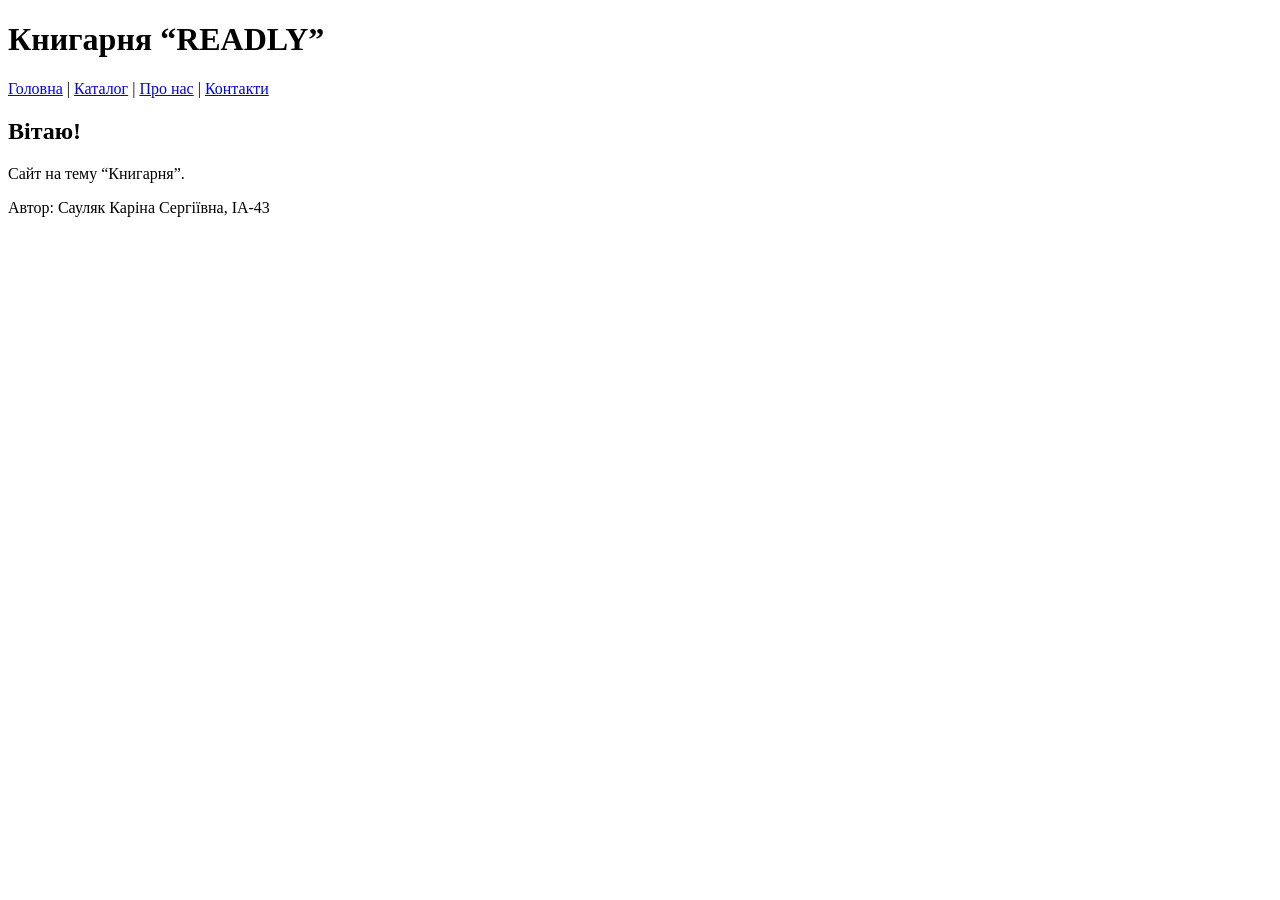
==== index.html @ 525c0a50 "Initial commit: Bookstore site" ====
<!DOCTYPE html>
<html lang="uk">
<head>
  <meta charset="UTF-8">
  <meta name="viewport" content="width=device-width, initial-scale=1.0">
  <meta name="author" content="Сауляк Каріна Сергіївна, ІА-43">
  <title>Книгарня — Головна</title>
</head>
<body>
  <header>
    <h1>Книгарня “READLY”</h1>
    <nav>
      <a href="index.html">Головна</a> |
      <a href="catalog.html">Каталог</a> |
      <a href="about.html">Про нас</a> |
      <a href="contacts.html">Контакти</a>
    </nav>
  </header>

  <main>
    <h2>Вітаю!</h2>
    <p>Сайт на тему “Книгарня”.</p>
  </main>

  <footer>
    <p>Автор: Сауляк Каріна Сергіївна, ІА-43</p>
  </footer>
</body>
</html>
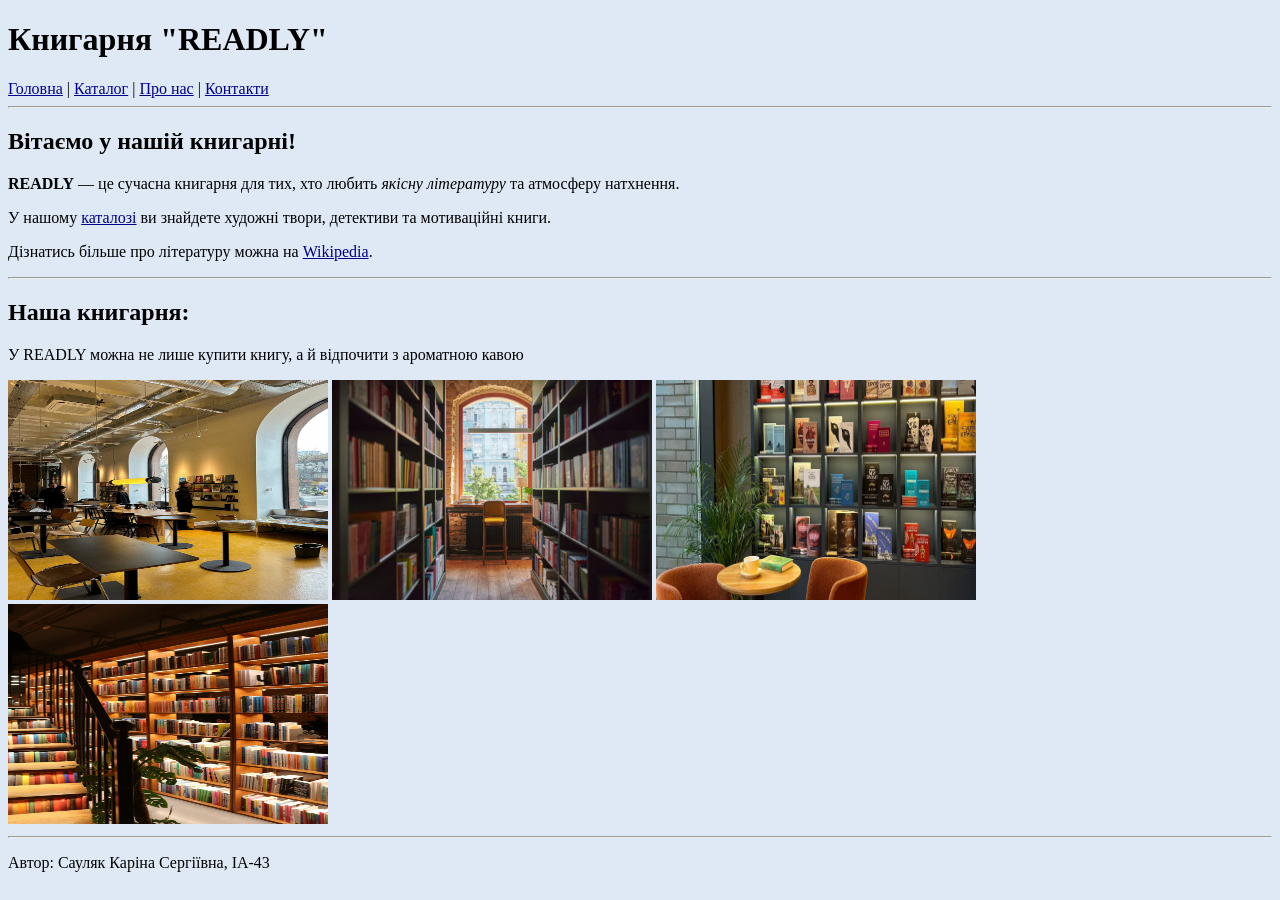
==== commit 153f9923: "Replace project" ====
--- a/index.html
+++ b/index.html
@@ -2,13 +2,15 @@
 <html lang="uk">
 <head>
   <meta charset="UTF-8">
-  <meta name="viewport" content="width=device-width, initial-scale=1.0">
   <meta name="author" content="Сауляк Каріна Сергіївна, ІА-43">
-  <title>Книгарня — Головна</title>
+  <title>Книгарня – Головна</title>
 </head>
-<body>
+
+<body style="background-color:#dfe9f5;" link="darkblue" vlink="purple" alink="red">
+
   <header>
-    <h1>Книгарня “READLY”</h1>
+    <h1>Книгарня "READLY"</h1>
+
     <nav>
       <a href="index.html">Головна</a> |
       <a href="catalog.html">Каталог</a> |
@@ -17,13 +19,33 @@
     </nav>
   </header>
 
-  <main>
-    <h2>Вітаю!</h2>
-    <p>Сайт на тему “Книгарня”.</p>
-  </main>
+  <hr>
+
+  <h2 id="start">Вітаємо у нашій книгарні!</h2>
+
+  <p><strong>READLY</strong> — це сучасна книгарня для тих, хто любить <em>якісну літературу</em> та атмосферу натхнення.</p>
+
+  <p>У нашому <a href="catalog.html#detective">каталозі</a> ви знайдете художні твори, детективи та мотиваційні книги.</p>
+
+  <p>
+    Дізнатись більше про літературу можна на
+    <a href="https://uk.wikipedia.org/wiki/Література" target="_blank" rel="noopener">Wikipedia</a>.
+  </p>
+
+  <hr>
+
+  <h2>Наша книгарня:</h2>
+  <p>У READLY можна не лише купити книгу, а й відпочити з ароматною кавою</p>
+
+  <img src="img/shop1.jpg" alt="Кав’ярня READLY 1" width="320" height="220">
+  <img src="img/shop2.jpeg" alt="Кав’ярня READLY 2" width="320" height="220">
+  <img src="img/bg.jpg" alt="Кав’ярня READLY 3" width="320" height="220">
+  <img src="img/shop3.jpg" alt="Кав’ярня READLY" width="320" height="220">
 
   <footer>
+    <hr>
     <p>Автор: Сауляк Каріна Сергіївна, ІА-43</p>
   </footer>
+
 </body>
-</html>
+</html>
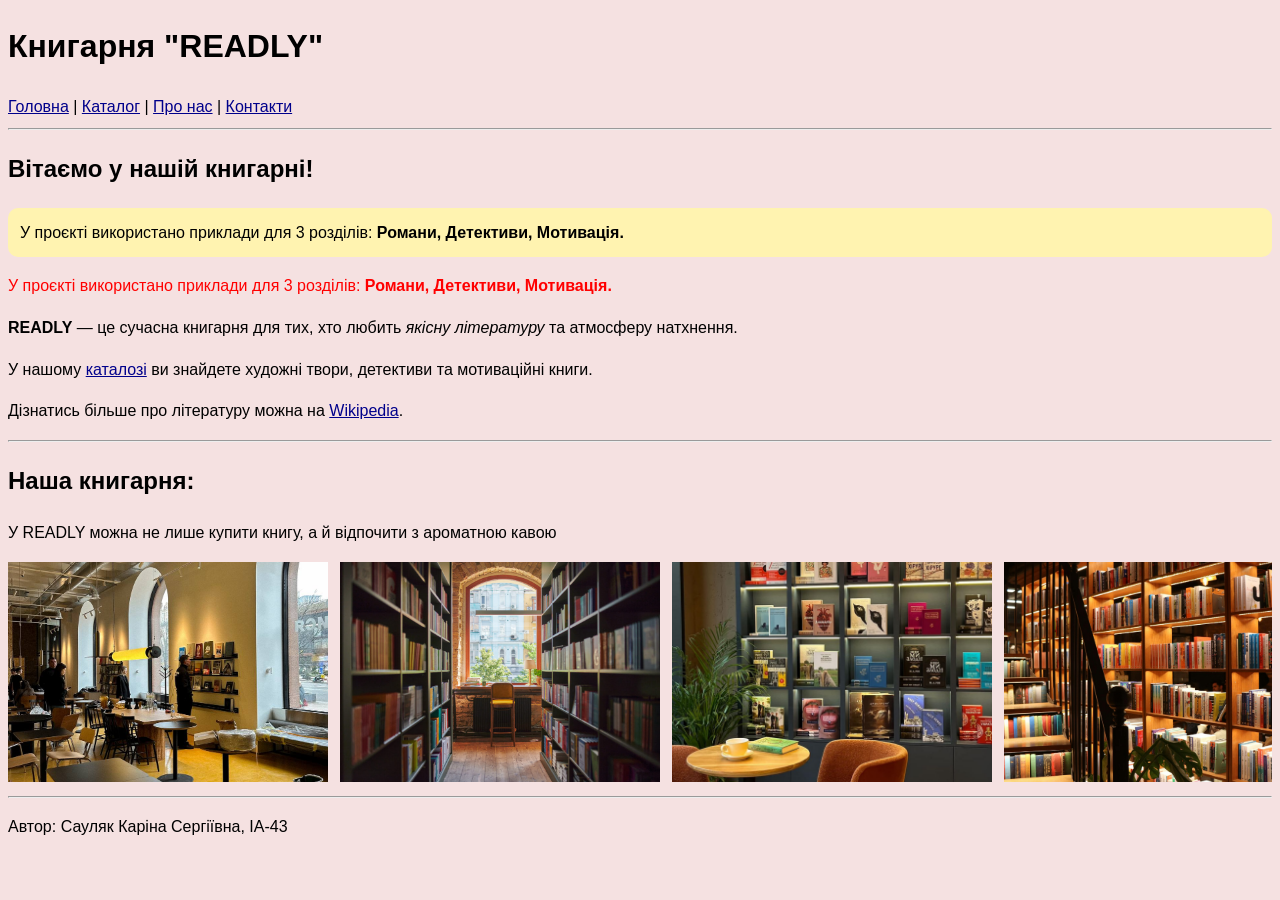
==== commit 24136b12: "lab3: сode change" ====
--- a/index.html
+++ b/index.html
@@ -4,9 +4,11 @@
   <meta charset="UTF-8">
   <meta name="author" content="Сауляк Каріна Сергіївна, ІА-43">
   <title>Книгарня – Головна</title>
+
+  <link rel="stylesheet" href="styles.css">
 </head>
 
-<body style="background-color:#dfe9f5;" link="darkblue" vlink="purple" alink="red">
+<body class="page-index">
 
   <header>
     <h1>Книгарня "READLY"</h1>
@@ -23,6 +25,16 @@
 
   <h2 id="start">Вітаємо у нашій книгарні!</h2>
 
+  <!-- ЖОВТИЙ блок (внутрішній стиль) -->
+  <p style="background:#fff3b0; padding:12px; border-radius:10px;">
+    У проєкті використано приклади для 3 розділів: <strong>Романи, Детективи, Мотивація.</strong>
+  </p>
+
+  <!-- ЧЕРВОНИЙ рядок (!important через CSS) -->
+  <p class="importantText">
+    У проєкті використано приклади для 3 розділів: <strong>Романи, Детективи, Мотивація.</strong>
+  </p>
+
   <p><strong>READLY</strong> — це сучасна книгарня для тих, хто любить <em>якісну літературу</em> та атмосферу натхнення.</p>
 
   <p>У нашому <a href="catalog.html#detective">каталозі</a> ви знайдете художні твори, детективи та мотиваційні книги.</p>
@@ -37,10 +49,12 @@
   <h2>Наша книгарня:</h2>
   <p>У READLY можна не лише купити книгу, а й відпочити з ароматною кавою</p>
 
+ <div class="photosRow">
   <img src="img/shop1.jpg" alt="Кав’ярня READLY 1" width="320" height="220">
   <img src="img/shop2.jpeg" alt="Кав’ярня READLY 2" width="320" height="220">
   <img src="img/bg.jpg" alt="Кав’ярня READLY 3" width="320" height="220">
   <img src="img/shop3.jpg" alt="Кав’ярня READLY" width="320" height="220">
+</div>
 
   <footer>
     <hr>
--- a/styles.css
+++ b/styles.css
@@ -0,0 +1,63 @@
+/* ===== БАЗА (однаковий стиль на всіх сторінках) ===== */
+body{
+  font-family: Arial, sans-serif;
+  line-height: 1.6;
+  background-color:#f5e1e1; /* один фон на всіх сторінках */
+}
+
+/* Кольори посилань як було через link/vlink/alink */
+a:link{ color: darkblue; }
+a:visited{ color: purple; }
+a:active{ color: red; }
+
+/* ===== ВИМОГА: !important (червоний рядок) ===== */
+.importantText{
+  color: red !important;
+}
+
+/* ===== INDEX: 4 фото в один рядок ===== */
+.photosRow{
+  display:flex;
+  flex-wrap:nowrap;       /* НЕ переносити вниз */
+  gap:12px;
+  overflow-x:auto;        /* якщо екран вузький — з’явиться горизонтальний скрол */
+  padding-bottom:6px;
+}
+
+.photosRow img{
+  flex:0 0 auto;
+  width:320px;
+  height:220px;
+  object-fit:cover;
+  display:block;
+}
+
+/* ===== ТАБЛИЦІ ===== */
+/* About */
+.table-about{
+  width: 100%;
+  background: white;
+  border: 1px solid #000;
+  border-collapse: separate;
+  border-spacing: 5px;
+}
+.table-about th, .table-about td{
+  padding: 10px;
+}
+
+/* Contacts */
+.table-contacts{
+  width: 100%;
+  background: white;
+  border: 1px solid #000;
+  border-collapse: separate;
+  border-spacing: 8px;
+}
+.table-contacts th, .table-contacts td{
+  padding: 12px;
+}
+
+/* ===== СПИСОК ВИЗНАЧЕНЬ ===== */
+dl{ margin: 12px 0; }
+dt{ font-weight: 700; margin-top: 8px; }
+dd{ margin-left: 18px; }
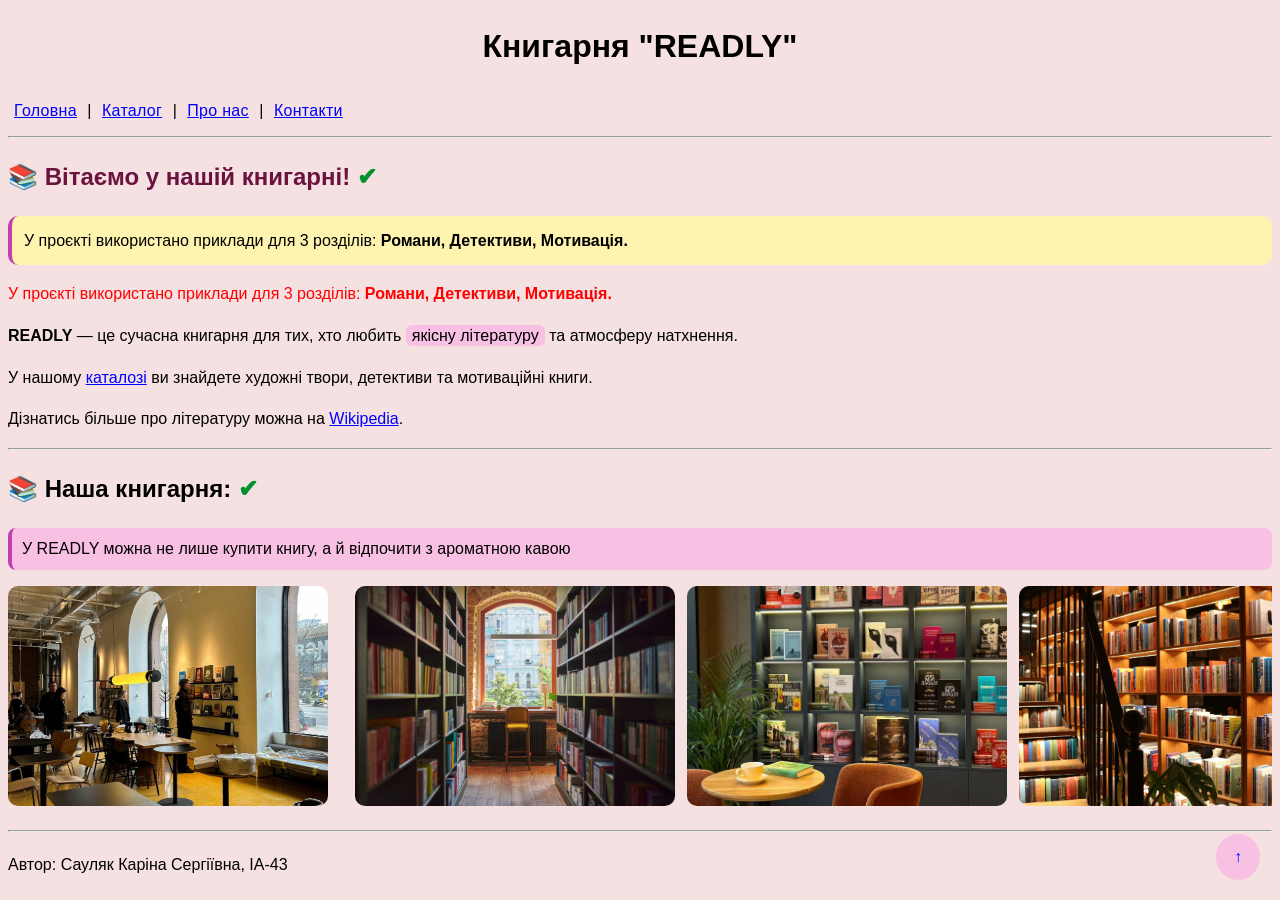
==== commit 50d640e7: "lab5: сode change" ====
--- a/index.html
+++ b/index.html
@@ -1,11 +1,19 @@
 <!DOCTYPE html>
 <html lang="uk">
+
 <head>
   <meta charset="UTF-8">
   <meta name="author" content="Сауляк Каріна Сергіївна, ІА-43">
   <title>Книгарня – Головна</title>
 
   <link rel="stylesheet" href="styles.css">
+
+  <style>
+    h1 {
+      text-align: center;
+    }
+  </style>
+
 </head>
 
 <body class="page-index">
@@ -35,9 +43,12 @@
     У проєкті використано приклади для 3 розділів: <strong>Романи, Детективи, Мотивація.</strong>
   </p>
 
-  <p><strong>READLY</strong> — це сучасна книгарня для тих, хто любить <em>якісну літературу</em> та атмосферу натхнення.</p>
+  <p><strong>READLY</strong> — це сучасна книгарня для тих, хто любить
+    <span class="highlight">якісну літературу</span> та атмосферу натхнення.
+  </p>
 
-  <p>У нашому <a href="catalog.html#detective">каталозі</a> ви знайдете художні твори, детективи та мотиваційні книги.</p>
+  <p>У нашому <a href="catalog.html#detective">каталозі</a> ви знайдете художні твори, детективи та мотиваційні книги.
+  </p>
 
   <p>
     Дізнатись більше про літературу можна на
@@ -50,7 +61,7 @@
   <p>У READLY можна не лише купити книгу, а й відпочити з ароматною кавою</p>
 
  <div class="photosRow">
-  <img src="img/shop1.jpg" alt="Кав’ярня READLY 1" width="320" height="220">
+  <img src="img/shop1.jpg" class="floatImg" alt="Кав’ярня READLY 1" width="320" height="220">
   <img src="img/shop2.jpeg" alt="Кав’ярня READLY 2" width="320" height="220">
   <img src="img/bg.jpg" alt="Кав’ярня READLY 3" width="320" height="220">
   <img src="img/shop3.jpg" alt="Кав’ярня READLY" width="320" height="220">
@@ -61,5 +72,7 @@
     <p>Автор: Сауляк Каріна Сергіївна, ІА-43</p>
   </footer>
 
+<a href="#start" class="toTop">↑</a>
 </body>
+
 </html>
--- a/styles.css
+++ b/styles.css
@@ -1,26 +1,37 @@
-/* ===== БАЗА (однаковий стиль на всіх сторінках) ===== */
+/* ===== СЕЛЕКТОР ТЕГА ===== */
 body{
   font-family: Arial, sans-serif;
   line-height: 1.6;
-  background-color:#f5e1e1; /* один фон на всіх сторінках */
+  background-color:#f5e1e1; 
 }
 
-/* Кольори посилань як було через link/vlink/alink */
 a:link{ color: darkblue; }
 a:visited{ color: purple; }
 a:active{ color: red; }
 
-/* ===== ВИМОГА: !important (червоний рядок) ===== */
+/* ===== СЕЛЕКТОРИ ІДЕНТИФІКАТОРА (ID) ===== */
+#start{
+  color:#6b123f;
+}
+
+#books{
+  text-transform: uppercase;
+}
+
+#detective{
+  text-decoration: underline;
+}
+
+/* ===== !important ===== */
 .importantText{
   color: red !important;
 }
 
-/* ===== INDEX: 4 фото в один рядок ===== */
 .photosRow{
   display:flex;
-  flex-wrap:nowrap;       /* НЕ переносити вниз */
+  flex-wrap:nowrap;       
   gap:12px;
-  overflow-x:auto;        /* якщо екран вузький — з’явиться горизонтальний скрол */
+  overflow-x:auto;       
   padding-bottom:6px;
 }
 
@@ -41,6 +52,7 @@
   border-collapse: separate;
   border-spacing: 5px;
 }
+
 .table-about th, .table-about td{
   padding: 10px;
 }
@@ -53,11 +65,115 @@
   border-collapse: separate;
   border-spacing: 8px;
 }
+
 .table-contacts th, .table-contacts td{
   padding: 12px;
 }
 
-/* ===== СПИСОК ВИЗНАЧЕНЬ ===== */
 dl{ margin: 12px 0; }
 dt{ font-weight: 700; margin-top: 8px; }
-dd{ margin-left: 18px; }+dd{ margin-left: 18px; }
+
+
+
+/* ===== КОНТЕКСТНІ, ДОЧІРНІ ТА СУСІДНІ СЕЛЕКТОРИ ===== */
+
+nav a {
+  letter-spacing: 0.3px;
+}
+
+footer p {
+  margin-top: 8px;
+  margin-bottom: 8px;
+}
+
+footer > p {
+  margin-top: 20px;
+  margin-bottom: 20px;
+}
+
+
+nav > a {
+  display: inline-block;
+  padding: 4px 6px;
+  border-radius: 6px;
+}
+
+.photosRow > img {
+  border-radius: 10px;
+}
+
+h2 + p {
+  background: #f8c0e3;
+  padding: 8px 10px;
+  border-left: 4px solid #c040b1;
+  border-radius: 8px;
+}
+
+h2 + table {
+  box-shadow: 0 2px 8px rgba(0, 0, 0, 0.06);
+}
+
+.table-about img {
+  transition: transform 0.2s ease;
+}
+
+.table-about img:hover {
+  transform: scale(1.03);
+}
+
+dl > dt {
+  color: #c040b1;
+}
+
+.highlight{
+  background:#f8c0e3;
+  padding:2px 6px;
+  border-radius:6px;
+}
+
+.toTop{
+  position: fixed;
+  bottom: 20px;
+  right: 20px;
+  background: #f8c0e3;
+  color: white;
+  padding: 10px 18px;
+  border-radius: 50%;
+  text-decoration: none;
+  font-weight: bold;
+}
+
+.floatImg{
+  float: left;
+  margin: 0 15px 10px 0;
+}
+
+a:hover{
+  text-decoration: underline;
+}
+
+p:first-child{
+  color:#6b1212;
+}
+
+h2::before{
+  content: "📚 ";
+}
+
+h2::after{
+  content: " ✔";
+  color: rgb(0, 146, 46);
+}
+
+a:link {
+  color: blue;
+}
+
+a:visited {
+  color: purple;
+}
+
+a:active {
+  color: red;
+}
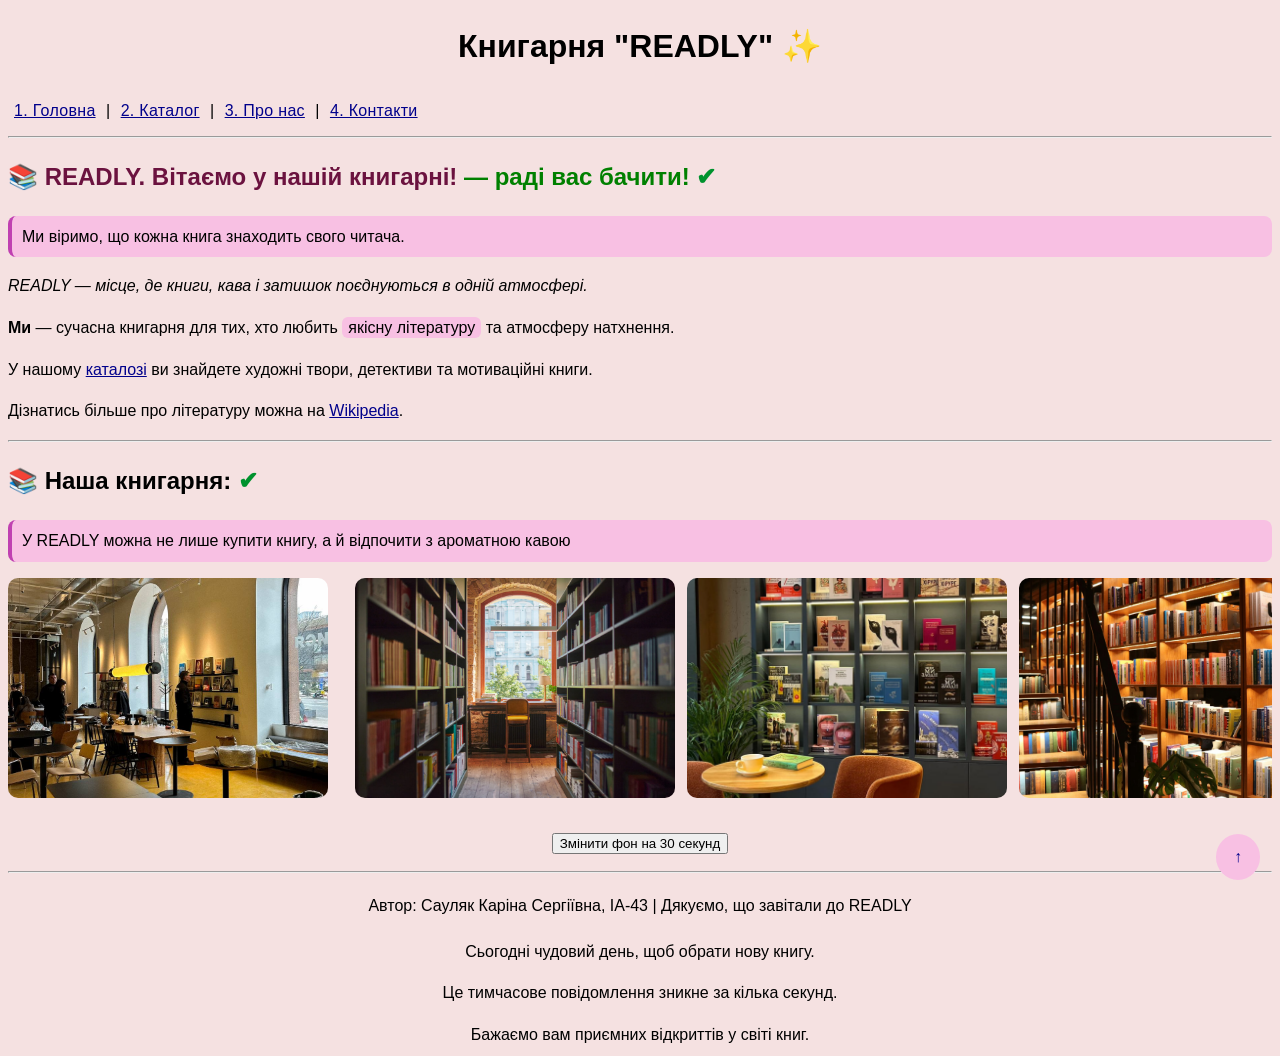
==== commit e24a74ae: "lab6: сode change" ====
--- a/index.html
+++ b/index.html
@@ -32,23 +32,15 @@
   <hr>
 
   <h2 id="start">Вітаємо у нашій книгарні!</h2>
+  <script>
+  document.write('<p><em>READLY — місце, де книги, кава і затишок поєднуються в одній атмосфері.</em></p>');
+  </script>
 
-  <!-- ЖОВТИЙ блок (внутрішній стиль) -->
-  <p style="background:#fff3b0; padding:12px; border-radius:10px;">
-    У проєкті використано приклади для 3 розділів: <strong>Романи, Детективи, Мотивація.</strong>
+  <p><strong>Ми</strong> — сучасна книгарня для тих, хто любить
+  <span class="highlight">якісну літературу</span> та атмосферу натхнення.
   </p>
 
-  <!-- ЧЕРВОНИЙ рядок (!important через CSS) -->
-  <p class="importantText">
-    У проєкті використано приклади для 3 розділів: <strong>Романи, Детективи, Мотивація.</strong>
-  </p>
-
-  <p><strong>READLY</strong> — це сучасна книгарня для тих, хто любить
-    <span class="highlight">якісну літературу</span> та атмосферу натхнення.
-  </p>
-
-  <p>У нашому <a href="catalog.html#detective">каталозі</a> ви знайдете художні твори, детективи та мотиваційні книги.
-  </p>
+  <p>У нашому <a href="catalog.html">каталозі</a> ви знайдете художні твори, детективи та мотиваційні книги.</p>
 
   <p>
     Дізнатись більше про літературу можна на
@@ -67,12 +59,44 @@
   <img src="img/shop3.jpg" alt="Кав’ярня READLY" width="320" height="220">
 </div>
 
+<p style="text-align:center;">
+  <button onclick="changeBackgroundFor30Seconds()">Змінити фон на 30 секунд</button>
+</p>
+
   <footer>
     <hr>
     <p>Автор: Сауляк Каріна Сергіївна, ІА-43</p>
   </footer>
 
 <a href="#start" class="toTop">↑</a>
+
+
+<script src="script.js"></script>
+
+<script>
+  window.onload = function () {
+    domOperations();
+
+    setTimeout(function () {
+      alert("Ласкаво просимо до книгарні READLY!");
+
+      if (confirm("Хочете пройти короткий книжковий діалог і отримати невелику рекомендацію?")) {
+        dialogWithUser();
+      } else {
+        alert("Бажаємо вам приємного перегляду сторінки.");
+      }
+
+      showDeveloperInfo("Сауляк", "Каріна");
+      compareStrings("Романи", "Детективи");
+
+      if (confirm("Перейти до каталогу книг?")) {
+        redirectToAnotherPage();
+      }
+    }, 300);
+  };
+</script>
+
+
 </body>
 
 </html>
--- a/styles.css
+++ b/styles.css
@@ -1,179 +1,177 @@
-/* ===== СЕЛЕКТОР ТЕГА ===== */
-body{
-  font-family: Arial, sans-serif;
-  line-height: 1.6;
-  background-color:#f5e1e1; 
+body {
+    font-family: Arial, sans-serif;
+    line-height: 1.6;
+    background-color: #f5e1e1;
 }
 
-a:link{ color: darkblue; }
-a:visited{ color: purple; }
-a:active{ color: red; }
-
-/* ===== СЕЛЕКТОРИ ІДЕНТИФІКАТОРА (ID) ===== */
-#start{
-  color:#6b123f;
+a:link {
+    color: darkblue;
 }
 
-#books{
-  text-transform: uppercase;
+a:visited {
+    color: purple;
 }
 
-#detective{
-  text-decoration: underline;
+a:hover {
+    text-decoration: underline;
 }
 
-/* ===== !important ===== */
-.importantText{
-  color: red !important;
+a:active {
+    color: red;
 }
 
-.photosRow{
-  display:flex;
-  flex-wrap:nowrap;       
-  gap:12px;
-  overflow-x:auto;       
-  padding-bottom:6px;
+#start {
+    color: #6b123f;
 }
 
-.photosRow img{
-  flex:0 0 auto;
-  width:320px;
-  height:220px;
-  object-fit:cover;
-  display:block;
+#books {
+    text-transform: uppercase;
 }
 
-/* ===== ТАБЛИЦІ ===== */
-/* About */
-.table-about{
-  width: 100%;
-  background: white;
-  border: 1px solid #000;
-  border-collapse: separate;
-  border-spacing: 5px;
+#detective {
+    text-decoration: underline;
 }
 
-.table-about th, .table-about td{
-  padding: 10px;
+.importantText {
+    color: red !important;
 }
 
-/* Contacts */
-.table-contacts{
-  width: 100%;
-  background: white;
-  border: 1px solid #000;
-  border-collapse: separate;
-  border-spacing: 8px;
+.photosRow {
+    display: flex;
+    flex-wrap: nowrap;
+    gap: 12px;
+    overflow-x: auto;
+    padding-bottom: 6px;
 }
 
-.table-contacts th, .table-contacts td{
-  padding: 12px;
+.photosRow img {
+    flex: 0 0 auto;
+    width: 320px;
+    height: 220px;
+    object-fit: cover;
+    display: block;
 }
 
-dl{ margin: 12px 0; }
-dt{ font-weight: 700; margin-top: 8px; }
-dd{ margin-left: 18px; }
+.table-about {
+    width: 100%;
+    background: white;
+    border: 1px solid #000;
+    border-collapse: separate;
+    border-spacing: 5px;
+}
+
+.table-about th,
+.table-about td {
+    padding: 10px;
+}
+
+.table-contacts {
+    width: 100%;
+    background: white;
+    border: 1px solid #000;
+    border-collapse: separate;
+    border-spacing: 8px;
+}
+
+.table-contacts th,
+.table-contacts td {
+    padding: 12px;
+}
+
+dl {
+    margin: 12px 0;
+}
+
+dt {
+    font-weight: 700;
+    margin-top: 8px;
+}
+
+dd {
+    margin-left: 18px;
+}
 
 
-
-/* ===== КОНТЕКСТНІ, ДОЧІРНІ ТА СУСІДНІ СЕЛЕКТОРИ ===== */
-
 nav a {
-  letter-spacing: 0.3px;
+    letter-spacing: 0.3px;
 }
 
 footer p {
-  margin-top: 8px;
-  margin-bottom: 8px;
+    margin-top: 8px;
+    margin-bottom: 8px;
 }
 
-footer > p {
-  margin-top: 20px;
-  margin-bottom: 20px;
+footer>p {
+    margin-top: 20px;
+    margin-bottom: 20px;
 }
 
 
-nav > a {
-  display: inline-block;
-  padding: 4px 6px;
-  border-radius: 6px;
+nav>a {
+    display: inline-block;
+    padding: 4px 6px;
+    border-radius: 6px;
 }
 
-.photosRow > img {
-  border-radius: 10px;
+.photosRow>img {
+    border-radius: 10px;
 }
 
-h2 + p {
-  background: #f8c0e3;
-  padding: 8px 10px;
-  border-left: 4px solid #c040b1;
-  border-radius: 8px;
+h2+p {
+    background: #f8c0e3;
+    padding: 8px 10px;
+    border-left: 4px solid #c040b1;
+    border-radius: 8px;
 }
 
-h2 + table {
-  box-shadow: 0 2px 8px rgba(0, 0, 0, 0.06);
+h2+table {
+    box-shadow: 0 2px 8px rgba(0, 0, 0, 0.06);
 }
 
 .table-about img {
-  transition: transform 0.2s ease;
+    transition: transform 0.2s ease;
 }
 
 .table-about img:hover {
-  transform: scale(1.03);
+    transform: scale(1.03);
 }
 
-dl > dt {
-  color: #c040b1;
+dl>dt {
+    color: #c040b1;
 }
 
-.highlight{
-  background:#f8c0e3;
-  padding:2px 6px;
-  border-radius:6px;
+.highlight {
+    background: #f8c0e3;
+    padding: 2px 6px;
+    border-radius: 6px;
 }
 
-.toTop{
-  position: fixed;
-  bottom: 20px;
-  right: 20px;
-  background: #f8c0e3;
-  color: white;
-  padding: 10px 18px;
-  border-radius: 50%;
-  text-decoration: none;
-  font-weight: bold;
+.toTop {
+    position: fixed;
+    bottom: 20px;
+    right: 20px;
+    background: #f8c0e3;
+    color: white;
+    padding: 10px 18px;
+    border-radius: 50%;
+    text-decoration: none;
+    font-weight: bold;
 }
 
-.floatImg{
-  float: left;
-  margin: 0 15px 10px 0;
+.floatImg {
+    float: left;
+    margin: 0 15px 10px 0;
 }
 
-a:hover{
-  text-decoration: underline;
+p:first-child {
+    color: #6b1212;
 }
 
-p:first-child{
-  color:#6b1212;
+h2::before {
+    content: "📚 ";
 }
 
-h2::before{
-  content: "📚 ";
-}
-
-h2::after{
-  content: " ✔";
-  color: rgb(0, 146, 46);
-}
-
-a:link {
-  color: blue;
-}
-
-a:visited {
-  color: purple;
-}
-
-a:active {
-  color: red;
+h2::after {
+    content: " ✔";
+    color: rgb(0, 146, 46);
 }
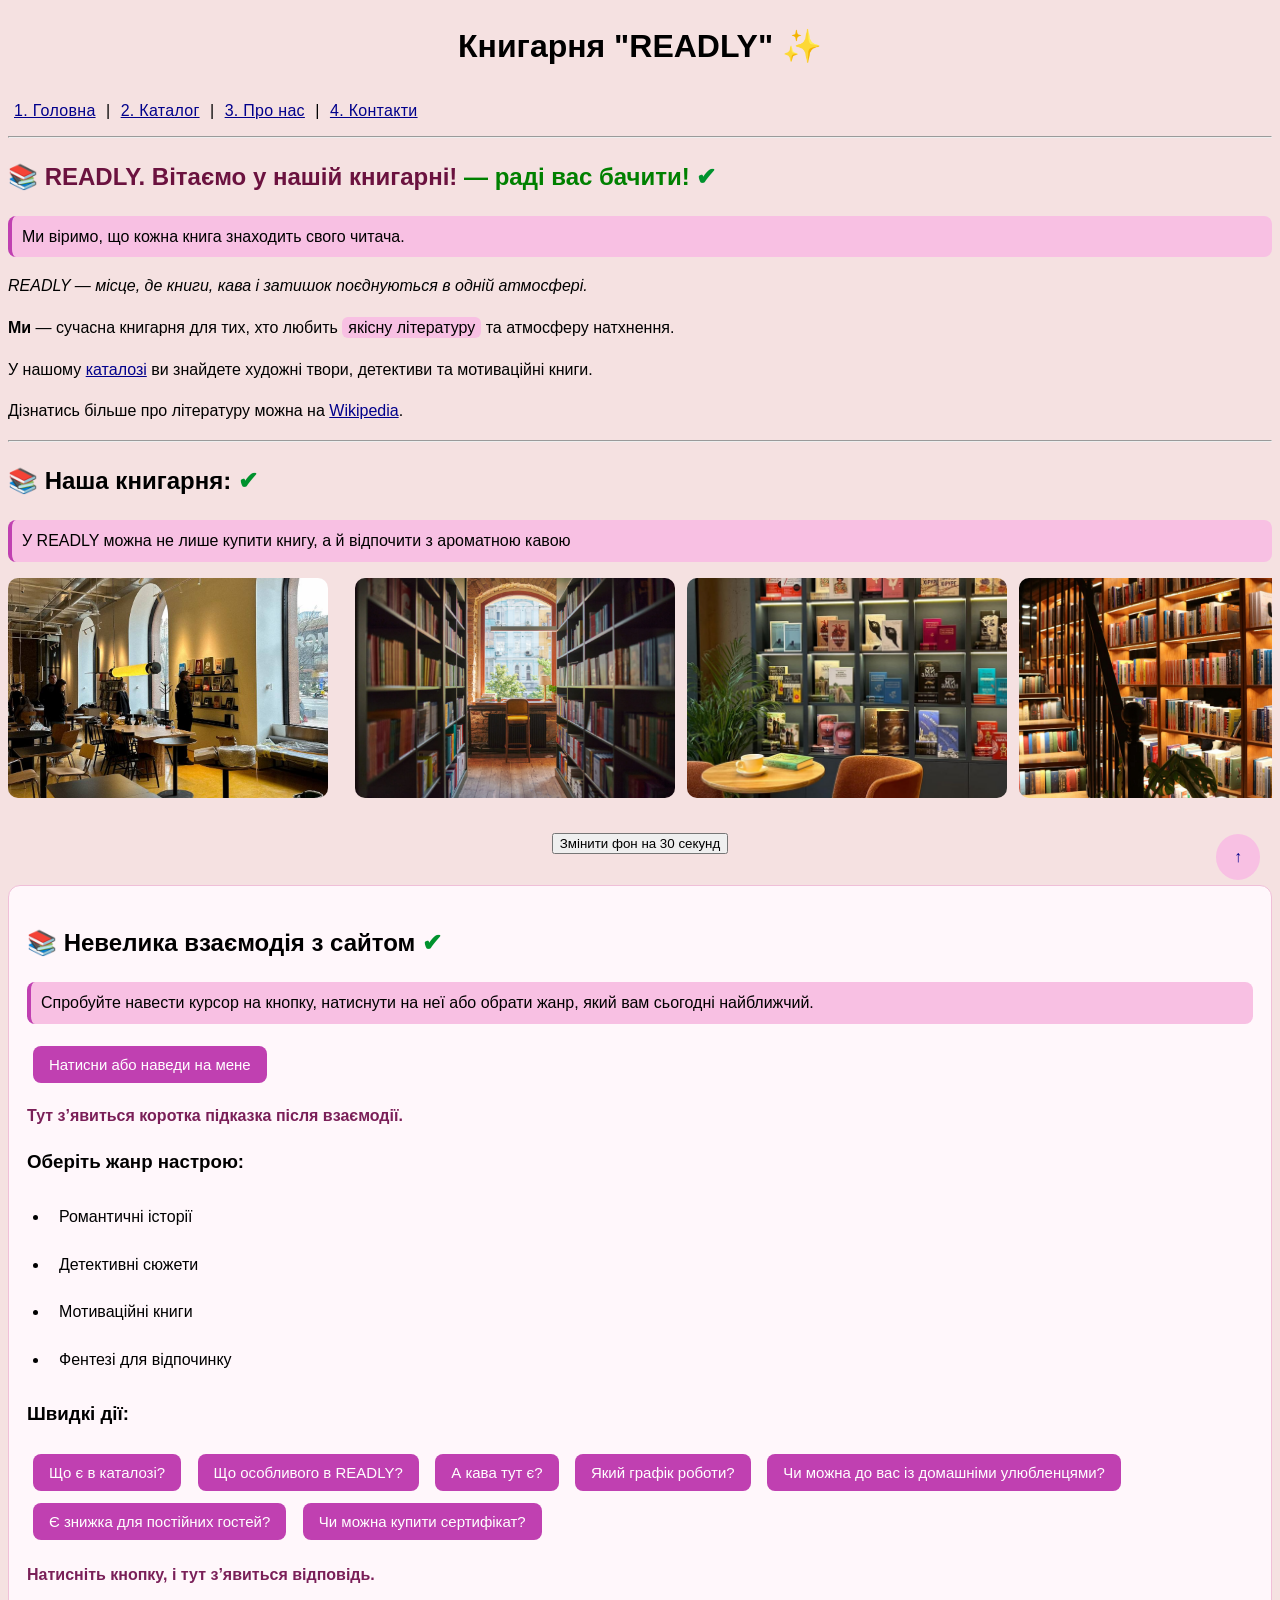
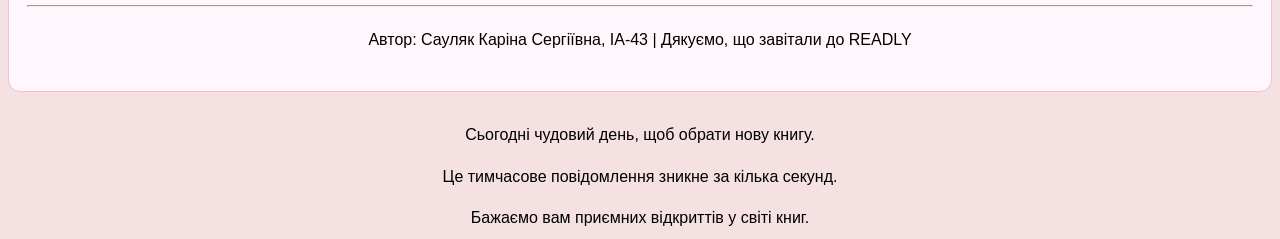
==== commit b2b458ed: "lab7: code change" ====
--- a/index.html
+++ b/index.html
@@ -30,7 +30,7 @@
   </header>
 
   <hr>
-
+ 
   <h2 id="start">Вітаємо у нашій книгарні!</h2>
   <script>
   document.write('<p><em>READLY — місце, де книги, кава і затишок поєднуються в одній атмосфері.</em></p>');
@@ -60,8 +60,39 @@
 </div>
 
 <p style="text-align:center;">
-  <button onclick="changeBackgroundFor30Seconds()">Змінити фон на 30 секунд</button>
+  <button id="bgButton" onclick="changeBackgroundFor30Seconds()">Змінити фон на 30 секунд</button>
 </p>
+
+<section class="interactiveBlock">
+  <h2>Невелика взаємодія з сайтом</h2>
+  <p class="interactiveIntro">Спробуйте навести курсор на кнопку, натиснути на неї або обрати жанр, який вам сьогодні найближчий.</p>
+
+ <div class="leftActionWrap">
+ <button id="mouseButton">Натисни або наведи на мене</button>
+</div>
+
+  <p id="mouseMessage" class="infoText">Тут з’явиться коротка підказка після взаємодії.</p>
+
+  <h3>Оберіть жанр настрою:</h3>
+  <ul id="genreList" class="genreList">
+    <li>Романтичні історії</li>
+    <li>Детективні сюжети</li>
+    <li>Мотиваційні книги</li>
+    <li>Фентезі для відпочинку</li>
+  </ul>
+
+<h3>Швидкі дії:</h3>
+<div id="actionMenu" class="actionMenu">
+  <button data-action="showCatalogMessage">Що є в каталозі?</button>
+  <button data-action="showWelcomeMessage">Що особливого в READLY?</button>
+  <button data-action="showCoffeeMessage">А кава тут є?</button>
+  <button data-action="showWorkHours">Який графік роботи?</button>
+  <button data-action="showPetsInfo">Чи можна до вас із домашніми улюбленцями?</button>
+  <button data-action="showDiscountInfo">Є знижка для постійних гостей?</button>
+  <button data-action="showCertificateInfo">Чи можна купити сертифікат?</button>
+</div>
+
+<p id="menuResult" class="infoText">Натисніть кнопку, і тут з’явиться відповідь.</p>
 
   <footer>
     <hr>
@@ -74,26 +105,30 @@
 <script src="script.js"></script>
 
 <script>
-  window.onload = function () {
-    domOperations();
 
-    setTimeout(function () {
-      alert("Ласкаво просимо до книгарні READLY!");
+window.onload = function () {
+  domOperations();
+  assignMouseEvents();
+  setupGenreListHighlight();
 
-      if (confirm("Хочете пройти короткий книжковий діалог і отримати невелику рекомендацію?")) {
-        dialogWithUser();
-      } else {
-        alert("Бажаємо вам приємного перегляду сторінки.");
-      }
+  setTimeout(function () {
+    alert("Ласкаво просимо до книгарні READLY!");
 
-      showDeveloperInfo("Сауляк", "Каріна");
-      compareStrings("Романи", "Детективи");
+    if (confirm("Хочете пройти короткий книжковий діалог і отримати невелику рекомендацію?")) {
+      dialogWithUser();
+    } else {
+      alert("Бажаємо вам приємного перегляду сторінки.");
+    }
 
-      if (confirm("Перейти до каталогу книг?")) {
-        redirectToAnotherPage();
-      }
-    }, 300);
-  };
+    showDeveloperInfo("Сауляк", "Каріна", "Розробник");
+    compareStrings("Романи", "Детективи");
+
+    if (confirm("Перейти до каталогу книг?")) {
+      redirectToAnotherPage();
+    }
+  }, 300);
+};
+
 </script>
 
 
--- a/styles.css
+++ b/styles.css
@@ -174,4 +174,77 @@
 h2::after {
     content: " ✔";
     color: rgb(0, 146, 46);
+}
+
+.interactiveBlock {
+    margin: 30px 0;
+    padding: 18px;
+    background: #fff7fb;
+    border: 1px solid #f0bfd8;
+    border-radius: 12px;
+}
+
+#mouseButton,
+.actionMenu button {
+    padding: 10px 16px;
+    border: none;
+    border-radius: 8px;
+    background: #c040b1;
+    color: white;
+    cursor: pointer;
+    font-size: 15px;
+    margin: 6px;
+}
+
+#mouseButton:hover,
+.actionMenu button:hover {
+    opacity: 0.92;
+}
+
+.infoText {
+    text-align: left;
+    font-weight: 600;
+    color: #7a1f58;
+    margin-top: 12px;
+    margin-bottom: 18px;
+}
+
+.genreList {
+    max-width: 700px;
+    margin: 0 0 18px 0;
+    padding-left: 22px;
+    text-align: left;
+}
+
+.genreList li {
+    cursor: pointer;
+    padding: 8px 10px;
+    margin: 6px 0;
+    border-radius: 8px;
+    transition: background-color 0.2s ease;
+    text-align: left;
+}
+
+.genreList li.activeGenre {
+    background-color: #f8c0e3;
+    color: #5a1036;
+    font-weight: bold;
+}
+
+.currentTargetBox {
+    box-shadow: 0 0 0 3px rgba(192, 64, 177, 0.25);
+}
+
+.actionMenu {
+    text-align: left;
+    margin-bottom: 16px;
+}
+
+.leftActionWrap {
+    margin: 14px 0;
+    text-align: left;
+}
+
+.interactiveBlock {
+    text-align: left;
 }
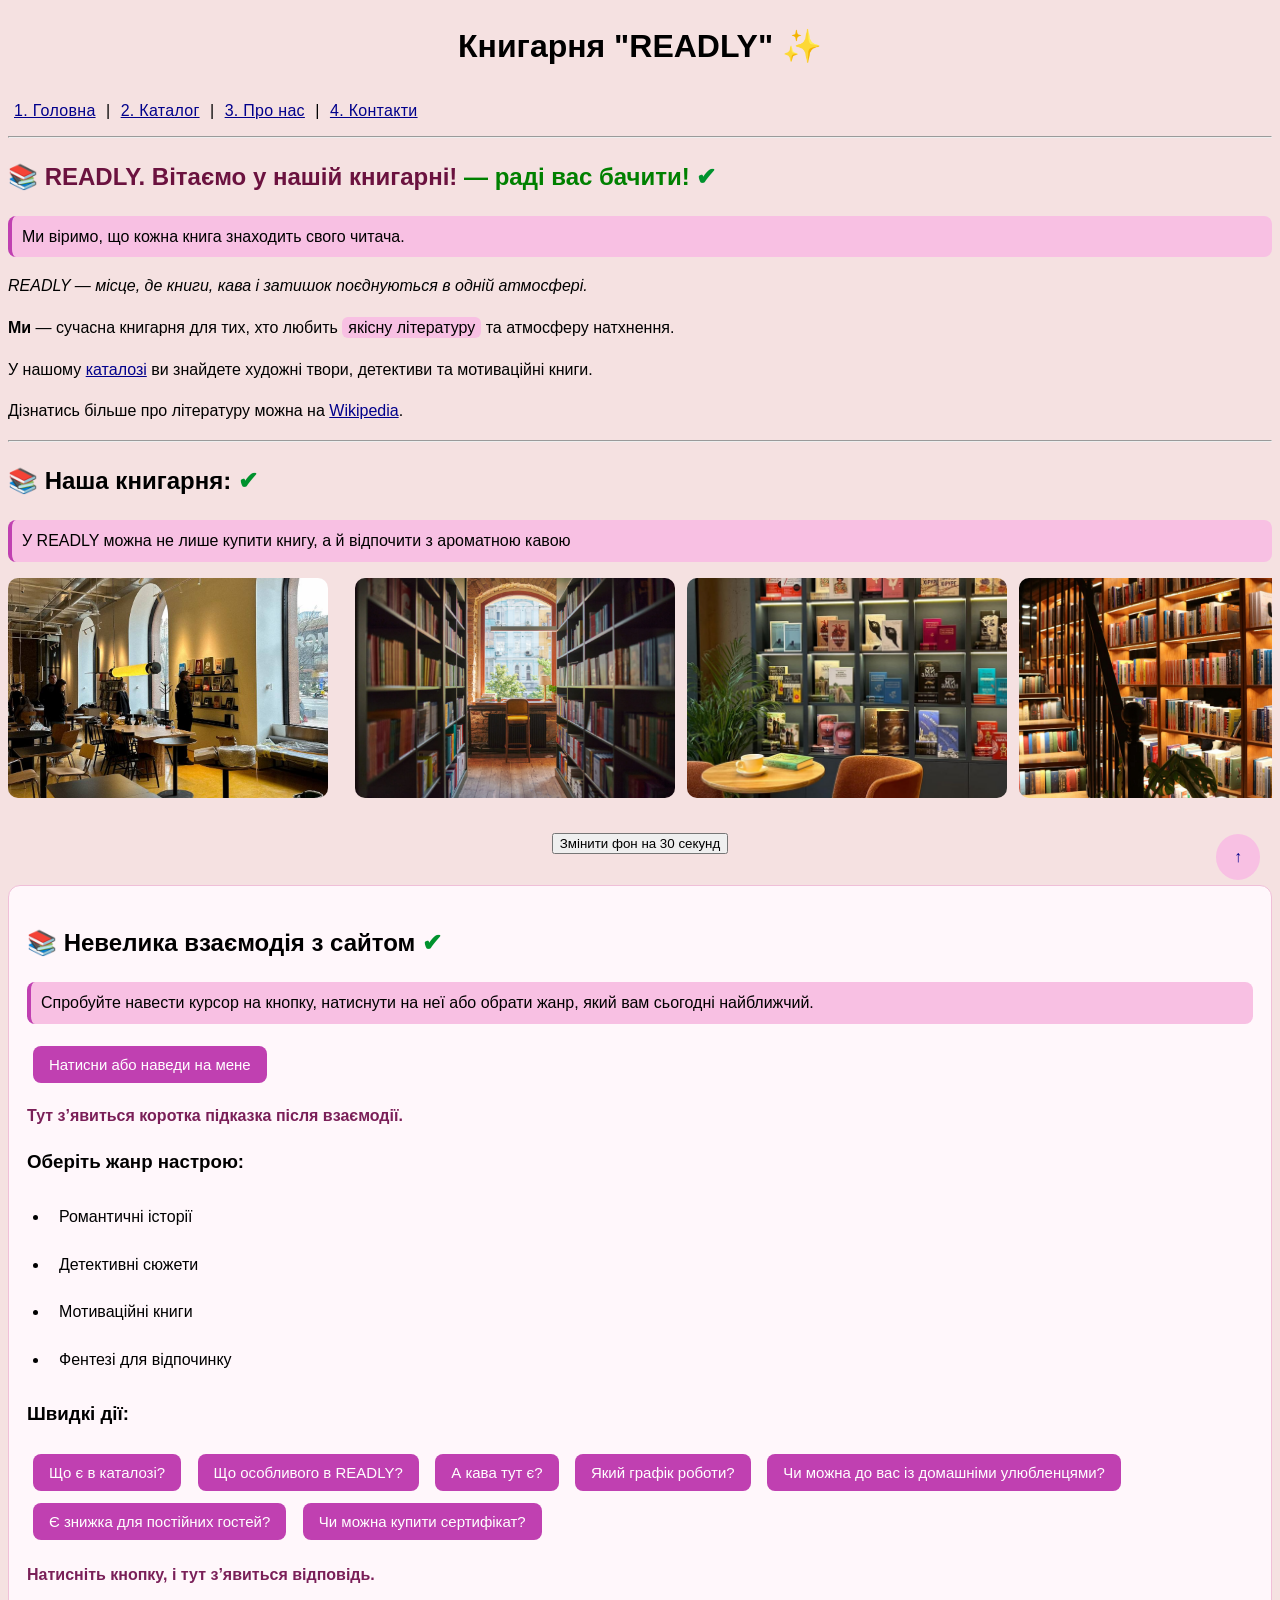
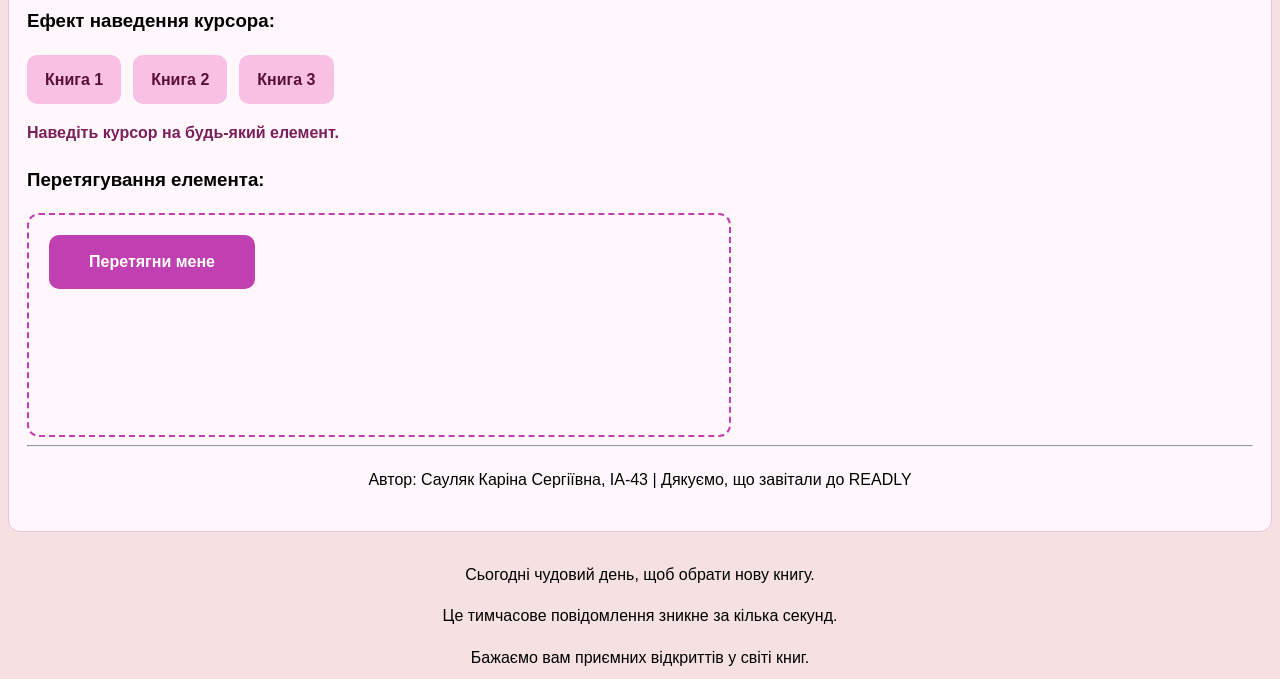
==== commit aec7b613: "lab8: code change" ====
--- a/index.html
+++ b/index.html
@@ -93,6 +93,20 @@
 </div>
 
 <p id="menuResult" class="infoText">Натисніть кнопку, і тут з’явиться відповідь.</p>
+<h3>Ефект наведення курсора:</h3>
+<div id="hoverArea" class="hoverArea">
+<div class="hoverItem">Книга 1</div>
+<div class="hoverItem">Книга 2</div>
+<div class="hoverItem">Книга 3</div>
+</div>
+
+<p id="hoverInfo" class="infoText">Наведіть курсор на будь-який елемент.</p>
+
+<h3>Перетягування елемента:</h3>
+<div id="dragContainer" class="dragContainer">
+<div id="dragItem" class="dragItem">Перетягни мене</div>
+</div>
+
 
   <footer>
     <hr>
@@ -107,11 +121,14 @@
 <script>
 
 window.onload = function () {
-  domOperations();
-  assignMouseEvents();
-  setupGenreListHighlight();
+domOperations();
+assignMouseEvents();
+setupGenreListHighlight();
+setupHoverEffects();
+setupDragAndDrop();
 
   setTimeout(function () {
+
     alert("Ласкаво просимо до книгарні READLY!");
 
     if (confirm("Хочете пройти короткий книжковий діалог і отримати невелику рекомендацію?")) {
--- a/styles.css
+++ b/styles.css
@@ -247,4 +247,55 @@
 
 .interactiveBlock {
     text-align: left;
+}
+
+
+.hoverArea {
+    display: flex;
+    gap: 12px;
+    margin: 12px 0 16px 0;
+    flex-wrap: wrap;
+}
+
+.hoverItem {
+    padding: 12px 18px;
+    background: #f8c0e3;
+    border-radius: 10px;
+    cursor: pointer;
+    transition: 0.2s ease;
+    font-weight: 600;
+    color: #5a1036;
+}
+
+.hoveredItem {
+    background: #c040b1;
+    color: white;
+    transform: scale(1.05);
+}
+
+.dragContainer {
+    position: relative;
+    width: 100%;
+    max-width: 700px;
+    height: 220px;
+    border: 2px dashed #c040b1;
+    border-radius: 12px;
+    background: #fff7fb;
+    margin-top: 12px;
+    overflow: hidden;
+}
+
+.dragItem {
+    position: absolute;
+    top: 20px;
+    left: 20px;
+    width: 170px;
+    padding: 14px 18px;
+    background: #c040b1;
+    color: white;
+    border-radius: 10px;
+    cursor: grab;
+    text-align: center;
+    font-weight: bold;
+    user-select: none;
 }
